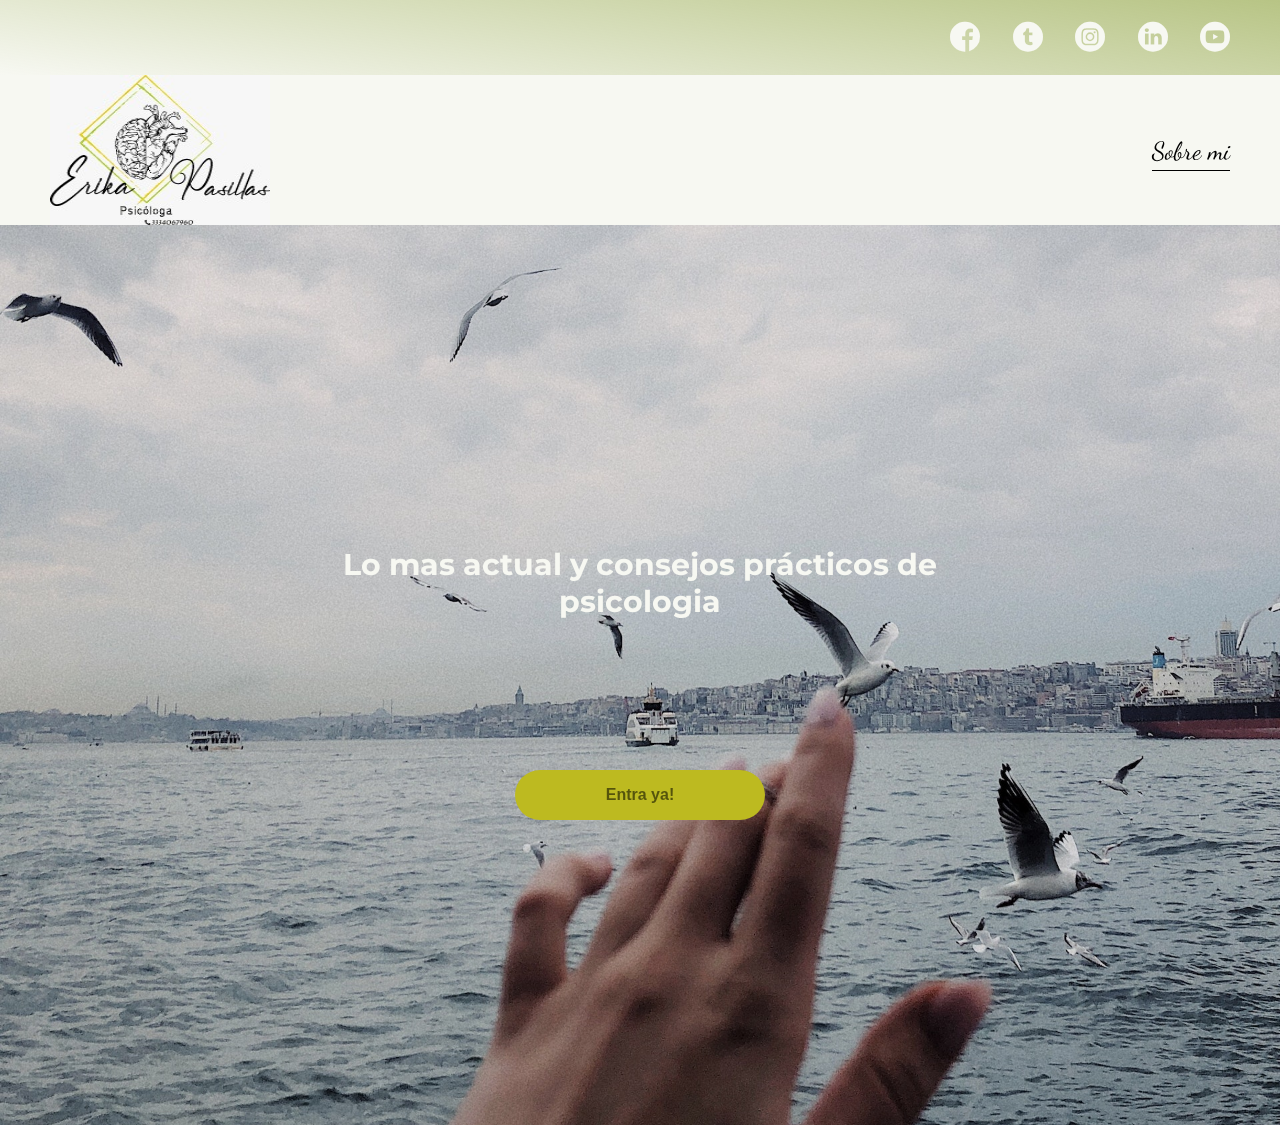
==== index.html @ bd314737 "first commit" ====
<!DOCTYPE html>
<html lang="en">
<head>
    <meta charset="UTF-8">
    <meta name="viewport" content="width=device-width, initial-scale=1.0">
    <meta http-equiv="X-UA-Compatible" content="ie=edge">
    <title>Blog</title>
    <link rel="stylesheet" href="./css/main.css">
    <link rel="stylesheet" href="./assets/icon/font/flaticon.css">
</head>
<body class="hero-body">
    <header class="main-header">
        <section class="social-media">
            <div class="social-media__icons">
                <a href=""><span class="flaticon-001-facebook"></span></a>
                <a href=""><span class="flaticon-002-twitter"></span></a>
                <a href=""><span class="flaticon-011-instagram"></span></a>
                <a href=""><span class="flaticon-010-linkedin"></span></a>
                <a href=""><span class="flaticon-008-youtube"></span></a>
            </div>
        </section>
        <nav class="header-nav">
            <section class="header-nav__logo">
                <a href="./index.html"><img src="./assets/img/logo.jpeg" alt=""></a>
            </section>
            <section class="header-nav__about">
                <a href="./perfil.html">Sobre mi</a>
            </section>
        </nav>
    </header>
    <main class="home-main">
        <h1 class="home-main__title">Lo mas actual y consejos prácticos de psicologia</h1>
        <button class="home-main__button"><a href="./blogs.html">Entra ya!</a></button>
    </main>
</body>
</html>
---- css/main.css ----
@import url("https://fonts.googleapis.com/css2?family=Dancing+Script:wght@400;700&family=Montserrat:wght@400;600;700&display=swap");
h1 {
  font-size: 30px;
  font-family: "Montserrat", serif;
  margin: 0;
}

h2 {
  font-size: 25px;
  font-family: "Montserrat", serif;
  margin: 0;
}

h3 {
  font-size: 20px;
  font-family: "Montserrat", serif;
  margin: 0;
}

* {
  margin: 0;
  padding: 0;
}

body {
  top: 0;
  bottom: 0;
  right: 0;
  left: 0;
  font-family: "Montserrat", serif;
}

a {
  text-decoration: none;
  display: inline;
  color: black;
}

.main-header {
  width: 100%;
  height: -moz-fit-content;
  height: fit-content;
  display: grid;
  grid-template-rows: 1fr 2fr;
}
.main-header .social-media {
  height: 100%;
  display: grid;
  background-image: linear-gradient(8deg, rgb(247, 248, 242), rgba(143, 163, 64, 0.64));
}
.main-header .social-media__icons {
  width: 300px;
  height: auto;
  display: flex;
  justify-items: flex-end;
  align-items: center;
  justify-content: space-between;
  justify-self: end;
  margin-right: 50px;
}
.main-header .social-media__icons span {
  color: rgb(247, 248, 242);
}

.header-nav {
  display: grid;
  grid-template-columns: 1fr 1fr;
  height: 150px;
  background-color: rgb(247, 248, 242);
}
.header-nav__logo {
  margin-left: 50px;
}
.header-nav__logo img {
  width: 220px;
  height: 150px;
}
.header-nav__logo img:hover {
  scale: 1.1;
  box-shadow: 0 4px 4px 2px rgb(74, 87, 25);
}
.header-nav__about {
  display: flex;
  align-items: center;
  justify-content: flex-end;
  margin-right: 50px;
}
.header-nav__about a {
  font-family: "Dancing Script";
  border-bottom: 1px solid black;
  font-size: 25px;
  font-size: 1.5625rem;
  line-height: 2.34375rem;
}
.header-nav__about a:hover {
  scale: 1.1;
  box-shadow: 0 4px 4px 2px rgb(74, 87, 25);
}

.hero-body {
  position: fixed;
}

.home-main {
  display: flex;
  flex-direction: column;
  place-items: center;
  align-content: center;
  justify-content: center;
  width: 100%;
  height: 100vh;
  background-image: url(../assets/img/marDesktop.jpg);
  background-position: center;
  background-size: cover;
  background-repeat: no-repeat;
}
.home-main__title {
  width: 50%;
  padding-top: 15px;
  text-align: center;
  margin-bottom: 150px;
  font-weight: 700;
  color: rgb(247, 248, 242);
}
.home-main__button {
  width: 250px;
  height: 50px;
  background-color: #bdba20;
  border: none;
  border-radius: 25px;
}
.home-main__button:hover {
  scale: 1.1;
  box-shadow: 0 4px 4px 2px rgb(74, 87, 25);
}
.home-main__button a {
  font-weight: 600;
  color: rgba(26, 26, 2, 0.64);
  font-size: 16px;
  font-size: 1rem;
  line-height: 1.5rem;
}

.blogs-main {
  border-bottom: 24px solid rgba(143, 163, 64, 0.64);
}

.main-article {
  display: grid;
  grid-template-columns: 1fr 1fr;
  place-content: center;
  width: 100%;
  padding: 40px 0;
  height: -moz-fit-content;
  height: fit-content;
  background-color: rgba(189, 186, 32, 0.64);
}
.main-article--image {
  display: flex;
  flex-direction: column;
  place-self: end;
  width: 90%;
  height: 100%;
  border-right: 0.5px solid rgba(26, 26, 2, 0.64);
}
.main-article--image__title {
  margin-bottom: 8px;
  font-weight: 700;
  color: rgba(26, 26, 2, 0.64);
  font-size: 20px;
  font-size: 1.25rem;
  line-height: 1.875rem;
}
.main-article--image__image {
  width: 75%;
  height: 70%;
  border-radius: 16px;
  margin-bottom: 24px;
  margin-top: 24px;
}
.main-article--info {
  place-self: center;
  width: 70%;
}
.main-article--info__title {
  color: rgba(80, 116, 163, 0.64);
  margin: 16px 0 16px 12px;
}
.main-article--info__read {
  margin-bottom: 16px;
  font-weight: 400;
  font-size: 16px;
  font-size: 1rem;
  line-height: 1.5rem;
}
.main-article--info__button {
  display: block;
  padding-top: 16px;
  width: 160px;
  height: 40px;
  border: 1px solid rgb(74, 87, 25);
  border-radius: 8px;
  text-align: center;
  font-size: 18px;
  font-size: 1.125rem;
  line-height: 1.6875rem;
}
.main-article--info__button:hover {
  scale: 1.1;
  box-shadow: 0 4px 4px 2px rgb(74, 87, 25);
}

.blogs-container {
  display: flex;
  flex-direction: column;
  justify-content: center;
  align-content: center;
  width: 75%;
  margin: 10px auto;
}
.blogs-container--title {
  display: block;
  place-self: center;
  margin: 16px 0;
}
.blogs-container .cards-container {
  display: grid;
  grid-template-columns: repeat(3, 1fr);
  gap: 48px;
  border-top: 1px solid rgba(26, 26, 2, 0.64);
}
.blogs-container .cards-container .blog-card {
  display: flex;
  flex-direction: column;
  justify-content: center;
  margin-top: 16px;
  padding: 15px;
}
.blogs-container .cards-container .blog-card:hover {
  scale: 1.1;
  box-shadow: 0 4px 4px 2px rgb(74, 87, 25);
}
.blogs-container .cards-container .blog-card__image {
  width: 90%;
  height: 50%;
  margin: 10px auto;
  border-radius: 8px;
}
.blogs-container .cards-container .blog-card__title {
  color: rgb(74, 87, 25);
  margin-bottom: 16px;
  font-weight: 400;
  padding: 15px;
  font-family: "Montserrat", serif;
  font-size: 20px;
  font-size: 1.25rem;
  line-height: 1.875rem;
}
.blogs-container .cards-container .blog-card__info {
  color: rgb(74, 87, 25);
  margin-bottom: 16px;
  font-size: 16px;
  font-size: 1rem;
  line-height: 1.5rem;
}
.blogs-container .cards-container .blog-card__button {
  display: block;
  padding-top: 16px;
  width: 160px;
  height: 40px;
  border: 1px solid rgb(74, 87, 25);
  border-radius: 8px;
  text-align: center;
}

.footer-info {
  display: flex;
  flex-direction: column;
  align-items: center;
  width: 100%;
  height: 96px;
  padding-top: 16px;
  background-color: rgba(26, 26, 2, 0.64);
}
.footer-info .footer-name {
  color: rgb(247, 248, 242);
  font-family: "Dancing Script";
  font-size: 36px;
  font-size: 2.25rem;
  line-height: 3.375rem;
}
.footer-info .footer-lic {
  color: rgb(247, 248, 242);
  font-family: "Dancing Script";
  font-size: 24px;
  font-size: 1.5rem;
  line-height: 2.25rem;
}
---- assets/icon/font/flaticon.css ----
/*
  	Flaticon icon font: Flaticon
  	Creation date: 20/12/2018 09:27
  	*/

@font-face {
  font-family: "Flaticon";
  src: url("./Flaticon.eot");
  src: url("./Flaticon.eot?#iefix") format("embedded-opentype"),
       url("./Flaticon.woff") format("woff"),
       url("./Flaticon.ttf") format("truetype"),
       url("./Flaticon.svg#Flaticon") format("svg");
  font-weight: normal;
  font-style: normal;
}

@media screen and (-webkit-min-device-pixel-ratio:0) {
  @font-face {
    font-family: "Flaticon";
    src: url("./Flaticon.svg#Flaticon") format("svg");
  }
}

[class^="flaticon-"]:before, [class*=" flaticon-"]:before,
[class^="flaticon-"]:after, [class*=" flaticon-"]:after {   
  font-family: Flaticon;
        font-size: 30px;
font-style: normal;
margin-left: 20px;
}

.flaticon-001-facebook:before { content: "\f100"; }
.flaticon-002-twitter:before { content: "\f101"; }
.flaticon-003-whatsapp:before { content: "\f102"; }
.flaticon-004-groupme:before { content: "\f103"; }
.flaticon-005-kik:before { content: "\f104"; }
.flaticon-006-skype:before { content: "\f105"; }
.flaticon-007-periscope:before { content: "\f106"; }
.flaticon-008-youtube:before { content: "\f107"; }
.flaticon-009-itunes:before { content: "\f108"; }
.flaticon-010-linkedin:before { content: "\f109"; }
.flaticon-011-instagram:before { content: "\f10a"; }
.flaticon-012-messenger:before { content: "\f10b"; }
.flaticon-013-twitter-1:before { content: "\f10c"; }
.flaticon-014-snapchat:before { content: "\f10d"; }
.flaticon-015-reddit:before { content: "\f10e"; }
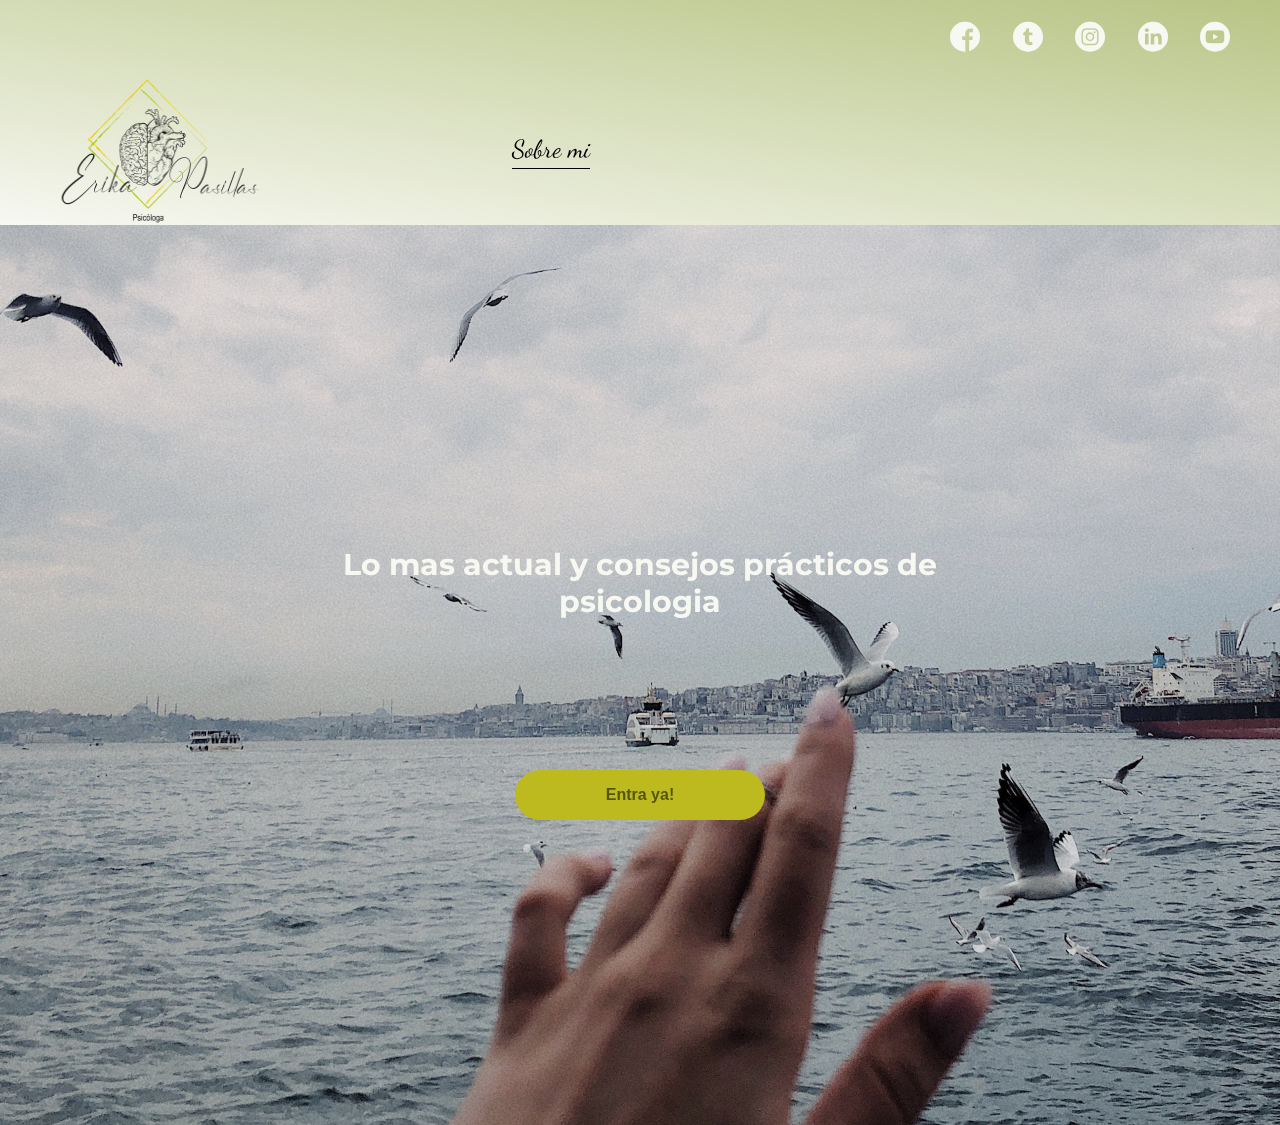
==== commit 3471402a: "Terminamos a seccion de contacto, se inicia a arreglar el header" ====
--- a/index.html
+++ b/index.html
@@ -21,7 +21,7 @@
         </section>
         <nav class="header-nav">
             <section class="header-nav__logo">
-                <a href="./index.html"><img src="./assets/img/logo.jpeg" alt=""></a>
+                <a href="./index.html"><img src="./assets/img/erika.webp" alt=""></a>
             </section>
             <section class="header-nav__about">
                 <a href="./perfil.html">Sobre mi</a>
--- a/css/main.css
+++ b/css/main.css
@@ -42,11 +42,11 @@
   height: fit-content;
   display: grid;
   grid-template-rows: 1fr 2fr;
+  background-image: linear-gradient(8deg, rgb(247, 248, 242), rgba(143, 163, 64, 0.64));
 }
 .main-header .social-media {
   height: 100%;
   display: grid;
-  background-image: linear-gradient(8deg, rgb(247, 248, 242), rgba(143, 163, 64, 0.64));
 }
 .main-header .social-media__icons {
   width: 300px;
@@ -63,13 +63,15 @@
 }
 
 .header-nav {
+  position: relative;
   display: grid;
   grid-template-columns: 1fr 1fr;
   height: 150px;
-  background-color: rgb(247, 248, 242);
 }
 .header-nav__logo {
+  position: absolute;
   margin-left: 50px;
+  margin-bottom: 50px;
 }
 .header-nav__logo img {
   width: 220px;
@@ -139,10 +141,6 @@
   font-size: 16px;
   font-size: 1rem;
   line-height: 1.5rem;
-}
-
-.blogs-main {
-  border-bottom: 24px solid rgba(143, 163, 64, 0.64);
 }
 
 .main-article {
@@ -273,6 +271,111 @@
   text-align: center;
 }
 
+.news {
+  width: 100%;
+  height: -moz-fit-content;
+  height: fit-content;
+  margin: 24px auto 0 auto;
+}
+.news--image {
+  display: block;
+  align-self: center;
+  width: 25%;
+  margin: 24px auto;
+}
+.news--title {
+  margin: 24px 150px;
+  font-family: "Dancing Script";
+  color: rgba(189, 186, 32, 0.64);
+  font-weight: 700;
+  padding-bottom: 24px;
+  border-bottom: 1px solid rgba(143, 163, 64, 0.64);
+  font-size: 36px;
+  font-size: 2.25rem;
+  line-height: 3.375rem;
+}
+
+.news--article {
+  width: 90%;
+  height: -moz-fit-content;
+  height: fit-content;
+}
+.news--article__subtitle {
+  margin: 24px 150px;
+  color: rgba(26, 26, 2, 0.64);
+  font-size: 24px;
+  font-size: 1.5rem;
+  line-height: 2.25rem;
+}
+.news--article__info {
+  display: block;
+  width: 80%;
+  margin: 18px auto;
+  color: rgba(26, 26, 2, 0.64);
+  font-weight: 500;
+  font-size: 18px;
+  font-size: 1.125rem;
+  line-height: 1.6875rem;
+}
+
+.news-contact {
+  display: grid;
+  grid-template-columns: repeat(4, 1fr);
+  grid-template-rows: 1fr 1fr;
+  width: 97.5%;
+  padding: 20px;
+  background-color: rgba(189, 186, 32, 0.64);
+  border-radius: 4px;
+}
+.news-contact__image {
+  width: 100px;
+  height: 100px;
+}
+.news-contact .mail {
+  grid-column: 1/2;
+  grid-row: 1/3;
+  place-self: end;
+  margin-right: 18px;
+}
+.news-contact .like {
+  grid-column: 3/4;
+  grid-row: 1/3;
+  place-self: end;
+  margin-right: 18px;
+}
+.news-contact .contact-mail {
+  grid-column: 2/3;
+  grid-row: 1/2;
+  align-self: last baseline;
+  margin-bottom: 12px;
+  text-decoration: underline;
+  color: rgb(74, 87, 25);
+  font-size: 18px;
+  font-size: 1.125rem;
+  line-height: 1.6875rem;
+}
+.news-contact .data-mail {
+  grid-column: 2/3;
+  grid-row: 2/3;
+  color: rgba(74, 87, 25, 0.6);
+}
+.news-contact .contact-like {
+  grid-column: 4/5;
+  grid-row: 1/2;
+  align-self: last baseline;
+  margin-bottom: 12px;
+  text-decoration: underline;
+  color: rgb(74, 87, 25);
+  font-size: 18px;
+  font-size: 1.125rem;
+  line-height: 1.6875rem;
+}
+.news-contact .data-like {
+  grid-column: 4/5;
+  grid-row: 2/3;
+  color: rgba(74, 87, 25, 0.6);
+}
+
 .footer-info {
   display: flex;
   flex-direction: column;
@@ -281,6 +384,7 @@
   height: 96px;
   padding-top: 16px;
   background-color: rgba(26, 26, 2, 0.64);
+  border-top: 24px solid rgba(143, 163, 64, 0.64);
 }
 .footer-info .footer-name {
   color: rgb(247, 248, 242);
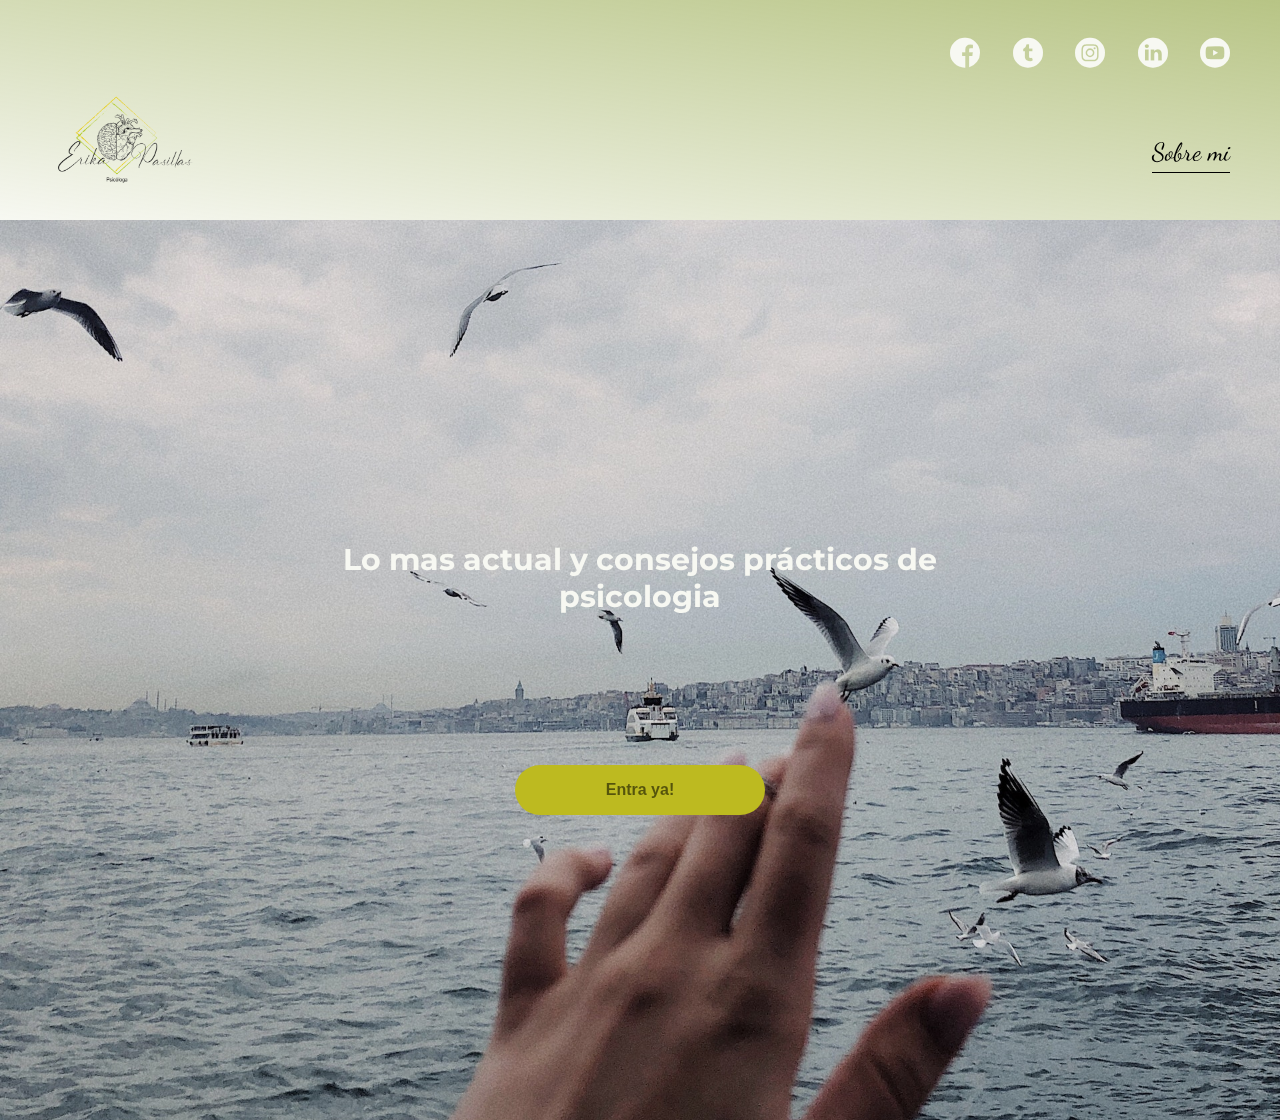
==== commit b5ccb9ec: "se comienza a agregar redes sociales" ====
--- a/index.html
+++ b/index.html
@@ -12,7 +12,7 @@
     <header class="main-header">
         <section class="social-media">
             <div class="social-media__icons">
-                <a href=""><span class="flaticon-001-facebook"></span></a>
+                <a href="https://www.facebook.com/psicologiaclinicatequila"><span class="flaticon-001-facebook"></span></a>
                 <a href=""><span class="flaticon-002-twitter"></span></a>
                 <a href=""><span class="flaticon-011-instagram"></span></a>
                 <a href=""><span class="flaticon-010-linkedin"></span></a>
--- a/css/main.css
+++ b/css/main.css
@@ -1,4 +1,6 @@
 @import url("https://fonts.googleapis.com/css2?family=Dancing+Script:wght@400;700&family=Montserrat:wght@400;600;700&display=swap");
+/* Media Queries Mixin
+**********************/
 h1 {
   font-size: 30px;
   font-family: "Montserrat", serif;
@@ -38,10 +40,11 @@
 
 .main-header {
   width: 100%;
-  height: -moz-fit-content;
-  height: fit-content;
+  height: 200px;
   display: grid;
+  grid-template-columns: 100%;
   grid-template-rows: 1fr 2fr;
+  padding-top: 20px;
   background-image: linear-gradient(8deg, rgb(247, 248, 242), rgba(143, 163, 64, 0.64));
 }
 .main-header .social-media {
@@ -63,42 +66,63 @@
 }
 
 .header-nav {
-  position: relative;
-  display: grid;
-  grid-template-columns: 1fr 1fr;
-  height: 150px;
+  display: flex;
+  justify-content: space-between;
+  align-content: center;
+  align-items: center;
+  justify-items: center;
 }
 .header-nav__logo {
-  position: absolute;
   margin-left: 50px;
-  margin-bottom: 50px;
 }
 .header-nav__logo img {
-  width: 220px;
-  height: 150px;
+  width: 150px;
+  height: 90px;
+  margin-bottom: 24px;
+  transition: transform 800ms;
 }
 .header-nav__logo img:hover {
-  scale: 1.1;
+  transition: transform 600ms;
+  transform: scale(1.2);
   box-shadow: 0 4px 4px 2px rgb(74, 87, 25);
 }
 .header-nav__about {
-  display: flex;
-  align-items: center;
-  justify-content: flex-end;
-  margin-right: 50px;
+  margin-right: 24px;
 }
 .header-nav__about a {
   font-family: "Dancing Script";
   border-bottom: 1px solid black;
+  transition: transform 800ms;
   font-size: 25px;
   font-size: 1.5625rem;
   line-height: 2.34375rem;
 }
 .header-nav__about a:hover {
-  scale: 1.1;
+  transition: transform 600ms;
+  transform: scale(1.2);
   box-shadow: 0 4px 4px 2px rgb(74, 87, 25);
 }
 
+@media only screen and (min-width: 768px) {
+  .header-nav__about {
+    display: flex;
+    align-items: center;
+    justify-content: flex-end;
+    margin-right: 50px;
+  }
+  .header-nav__about a {
+    font-family: "Dancing Script";
+    border-bottom: 1px solid black;
+    font-size: 25px;
+    font-size: 1.5625rem;
+    line-height: 2.34375rem;
+  }
+  .header-nav__about a:hover {
+    transition: transform 600ms;
+    transform: scale(1.2);
+    box-shadow: 0 4px 4px 2px rgb(74, 87, 25);
+  }
+}
 .hero-body {
   position: fixed;
 }
@@ -106,11 +130,11 @@
 .home-main {
   display: flex;
   flex-direction: column;
-  place-items: center;
-  align-content: center;
-  justify-content: center;
+  align-items: center;
+  justify-items: flex-start;
   width: 100%;
   height: 100vh;
+  padding-top: 100px;
   background-image: url(../assets/img/marDesktop.jpg);
   background-position: center;
   background-size: cover;
@@ -118,9 +142,8 @@
 }
 .home-main__title {
   width: 50%;
-  padding-top: 15px;
   text-align: center;
-  margin-bottom: 150px;
+  margin-bottom: 12px;
   font-weight: 700;
   color: rgb(247, 248, 242);
 }
@@ -130,9 +153,11 @@
   background-color: #bdba20;
   border: none;
   border-radius: 25px;
+  transition: transform 800ms;
 }
 .home-main__button:hover {
-  scale: 1.1;
+  transition: transform 600ms;
+  transform: scale(1.2);
   box-shadow: 0 4px 4px 2px rgb(74, 87, 25);
 }
 .home-main__button a {
@@ -143,9 +168,19 @@
   line-height: 1.5rem;
 }
 
+@media only screen and (min-width: 768px) {
+  .home-main {
+    place-content: center;
+    padding-top: 0;
+  }
+  .home-main__title {
+    padding-top: 15px;
+    margin-bottom: 150px;
+  }
+}
 .main-article {
-  display: grid;
-  grid-template-columns: 1fr 1fr;
+  display: flex;
+  flex-direction: column;
   place-content: center;
   width: 100%;
   padding: 40px 0;
@@ -159,7 +194,7 @@
   place-self: end;
   width: 90%;
   height: 100%;
-  border-right: 0.5px solid rgba(26, 26, 2, 0.64);
+  border-bottom: 0.5px solid rgba(26, 26, 2, 0.64);
 }
 .main-article--image__title {
   margin-bottom: 8px;
@@ -174,7 +209,7 @@
   height: 70%;
   border-radius: 16px;
   margin-bottom: 24px;
-  margin-top: 24px;
+  margin-top: 16px;
 }
 .main-article--info {
   place-self: center;
@@ -192,6 +227,7 @@
   line-height: 1.5rem;
 }
 .main-article--info__button {
+  transition: transform 800ms;
   display: block;
   padding-top: 16px;
   width: 160px;
@@ -204,7 +240,8 @@
   line-height: 1.6875rem;
 }
 .main-article--info__button:hover {
-  scale: 1.1;
+  transition: transform 600ms;
+  transform: scale(1.2);
   box-shadow: 0 4px 4px 2px rgb(74, 87, 25);
 }
 
@@ -213,7 +250,7 @@
   flex-direction: column;
   justify-content: center;
   align-content: center;
-  width: 75%;
+  width: 70%;
   margin: 10px auto;
 }
 .blogs-container--title {
@@ -223,8 +260,8 @@
 }
 .blogs-container .cards-container {
   display: grid;
-  grid-template-columns: repeat(3, 1fr);
-  gap: 48px;
+  grid-template-columns: 1fr;
+  gap: 10px;
   border-top: 1px solid rgba(26, 26, 2, 0.64);
 }
 .blogs-container .cards-container .blog-card {
@@ -233,9 +270,11 @@
   justify-content: center;
   margin-top: 16px;
   padding: 15px;
+  transition: transform 800ms;
 }
 .blogs-container .cards-container .blog-card:hover {
-  scale: 1.1;
+  transition: transform 600ms;
+  transform: scale(1.2);
   box-shadow: 0 4px 4px 2px rgb(74, 87, 25);
 }
 .blogs-container .cards-container .blog-card__image {
@@ -271,6 +310,24 @@
   text-align: center;
 }
 
+@media only screen and (min-width: 768px) {
+  .main-article {
+    display: grid;
+    grid-template-columns: 1fr 1fr;
+    place-content: center;
+  }
+  .main-article--image {
+    border-bottom: none;
+    border-right: 0.5px solid rgba(26, 26, 2, 0.64);
+  }
+  .main-article--image__image {
+    margin-top: 24px;
+  }
+  .blogs-container .cards-container {
+    grid-template-columns: repeat(3, 1fr);
+    gap: 24px;
+  }
+}
 .news {
   width: 100%;
   height: -moz-fit-content;
@@ -284,9 +341,11 @@
   margin: 24px auto;
 }
 .news--title {
-  margin: 24px 150px;
+  display: block;
+  margin: 24px auto;
   font-family: "Dancing Script";
   color: rgba(189, 186, 32, 0.64);
+  text-align: center;
   font-weight: 700;
   padding-bottom: 24px;
   border-bottom: 1px solid rgba(143, 163, 64, 0.64);
@@ -296,12 +355,14 @@
 }
 
 .news--article {
-  width: 90%;
+  width: 100%;
   height: -moz-fit-content;
   height: fit-content;
 }
 .news--article__subtitle {
-  margin: 24px 150px;
+  display: block;
+  margin: 24px auto;
+  text-align: center;
   color: rgba(26, 26, 2, 0.64);
   font-size: 24px;
   font-size: 1.5rem;
@@ -319,35 +380,26 @@
 }
 
 .news-contact {
-  display: grid;
-  grid-template-columns: repeat(4, 1fr);
-  grid-template-rows: 1fr 1fr;
-  width: 97.5%;
-  padding: 20px;
+  width: 100%;
+  height: -moz-fit-content;
+  height: fit-content;
   background-color: rgba(189, 186, 32, 0.64);
   border-radius: 4px;
 }
 .news-contact__image {
+  margin: 24px;
   width: 100px;
   height: 100px;
 }
 .news-contact .mail {
-  grid-column: 1/2;
-  grid-row: 1/3;
   place-self: end;
-  margin-right: 18px;
 }
 .news-contact .like {
-  grid-column: 3/4;
-  grid-row: 1/3;
   place-self: end;
-  margin-right: 18px;
 }
 .news-contact .contact-mail {
-  grid-column: 2/3;
-  grid-row: 1/2;
   align-self: last baseline;
-  margin-bottom: 12px;
+  margin-bottom: 24px;
   text-decoration: underline;
   color: rgb(74, 87, 25);
   font-size: 18px;
@@ -355,15 +407,12 @@
   line-height: 1.6875rem;
 }
 .news-contact .data-mail {
-  grid-column: 2/3;
-  grid-row: 2/3;
+  margin: 24px;
   color: rgba(74, 87, 25, 0.6);
 }
 .news-contact .contact-like {
-  grid-column: 4/5;
-  grid-row: 1/2;
   align-self: last baseline;
-  margin-bottom: 12px;
+  margin-bottom: 24px;
   text-decoration: underline;
   color: rgb(74, 87, 25);
   font-size: 18px;
@@ -371,11 +420,167 @@
   line-height: 1.6875rem;
 }
 .news-contact .data-like {
-  grid-column: 4/5;
-  grid-row: 2/3;
+  margin: 24px;
+  text-align: center;
   color: rgba(74, 87, 25, 0.6);
 }
 
+@media only screen and (min-width: 768px) {
+  .news-contact {
+    display: grid;
+    grid-template-columns: repeat(4, 1fr);
+    grid-template-rows: 1fr 1fr;
+    width: 97.5%;
+    padding: 20px;
+    background-color: rgba(189, 186, 32, 0.64);
+    border-radius: 4px;
+  }
+  .news-contact__image {
+    width: 100px;
+    height: 100px;
+  }
+  .news-contact .mail {
+    grid-column: 1/2;
+    grid-row: 1/3;
+    place-self: end;
+    margin-right: 18px;
+  }
+  .news-contact .like {
+    grid-column: 3/4;
+    grid-row: 1/3;
+    place-self: end;
+    margin-right: 18px;
+  }
+  .news-contact .contact-mail {
+    grid-column: 2/3;
+    grid-row: 1/2;
+    align-self: last baseline;
+    margin-bottom: 12px;
+    text-decoration: underline;
+    color: rgb(74, 87, 25);
+    font-size: 18px;
+    font-size: 1.125rem;
+    line-height: 1.6875rem;
+  }
+  .news-contact .data-mail {
+    grid-column: 2/3;
+    grid-row: 2/3;
+    color: rgba(74, 87, 25, 0.6);
+  }
+  .news-contact .contact-like {
+    grid-column: 4/5;
+    grid-row: 1/2;
+    align-self: last baseline;
+    margin-bottom: 12px;
+    text-decoration: underline;
+    color: rgb(74, 87, 25);
+    font-size: 18px;
+    font-size: 1.125rem;
+    line-height: 1.6875rem;
+  }
+  .news-contact .data-like {
+    grid-column: 4/5;
+    grid-row: 2/3;
+    color: rgba(74, 87, 25, 0.6);
+  }
+}
+.personal-info {
+  width: 100%;
+  height: -moz-fit-content;
+  height: fit-content;
+  padding: 24px 10px;
+  background-color: rgba(80, 116, 163, 0.64);
+}
+.personal-info--image {
+  width: 80%;
+  margin: 0 auto;
+}
+.personal-info--title {
+  padding-top: 50px;
+  letter-spacing: 1.8px;
+  font-weight: 700;
+  color: rgb(74, 87, 25);
+  font-size: 20px;
+  font-size: 1.25rem;
+  line-height: 1.875rem;
+}
+.personal-info--about {
+  font-weight: 500;
+  padding-top: 80px;
+  color: rgba(74, 87, 25, 0.8);
+  font-size: 18px;
+  font-size: 1.125rem;
+  line-height: 1.6875rem;
+}
+
+.proyect-container {
+  place-items: center;
+  width: 80%;
+  margin: 50px auto;
+}
+.proyect-container--title {
+  width: 100%;
+  text-align: center;
+  padding-bottom: 24px;
+  color: rgba(26, 26, 2, 0.64);
+  font-weight: 400;
+  letter-spacing: 1.5px;
+  border-bottom: 1px solid rgba(74, 87, 25, 0.5);
+  font-size: 20px;
+  font-size: 1.25rem;
+  line-height: 1.875rem;
+}
+.proyect-container--card {
+  display: flex;
+  flex-direction: column;
+  width: 80%;
+  height: -moz-fit-content;
+  height: fit-content;
+  padding: 18px;
+  border: 1px solid rgba(143, 163, 64, 0.75);
+}
+.proyect-container--card .card--title {
+  font-family: "Dancing Script";
+  font-weight: 400;
+  margin-bottom: 24px;
+  color: rgba(0, 0, 0, 0.8);
+  font-size: 18px;
+  font-size: 1.125rem;
+  line-height: 1.6875rem;
+}
+
+@media only screen and (min-width: 768px) {
+  .proyect-container {
+    display: grid;
+    grid-template-columns: repeat(3, 1fr);
+    grid-template-rows: 20px auto-fit;
+    row-gap: 48px;
+    place-items: center;
+    width: 80%;
+    margin: 50px auto;
+  }
+  .proyect-container--title {
+    grid-column: 1/4;
+  }
+}
+@media only screen and (min-width: 992px) {
+  .personal-info {
+    display: grid;
+    grid-template-columns: 500px 700px;
+    grid-template-rows: 25px auto;
+    -moz-column-gap: 50px;
+         column-gap: 50px;
+  }
+  .personal-info--image {
+    grid-column: 1/2;
+    grid-row: 1/3;
+  }
+  .personal-info--title {
+    grid-column: 2/3;
+    grid-row: 1/2;
+    align-self: end;
+  }
+}
 .footer-info {
   display: flex;
   flex-direction: column;
@@ -389,14 +594,27 @@
 .footer-info .footer-name {
   color: rgb(247, 248, 242);
   font-family: "Dancing Script";
-  font-size: 36px;
-  font-size: 2.25rem;
-  line-height: 3.375rem;
+  font-size: 20px;
+  font-size: 1.25rem;
+  line-height: 1.875rem;
 }
 .footer-info .footer-lic {
   color: rgb(247, 248, 242);
   font-family: "Dancing Script";
-  font-size: 24px;
-  font-size: 1.5rem;
-  line-height: 2.25rem;
+  font-size: 18px;
+  font-size: 1.125rem;
+  line-height: 1.6875rem;
+}
+
+@media only screen and (min-width: 768px) {
+  .footer-info .footer-name {
+    font-size: 36px;
+    font-size: 2.25rem;
+    line-height: 3.375rem;
+  }
+  .footer-info .footer-lic {
+    font-size: 24px;
+    font-size: 1.5rem;
+    line-height: 2.25rem;
+  }
 }